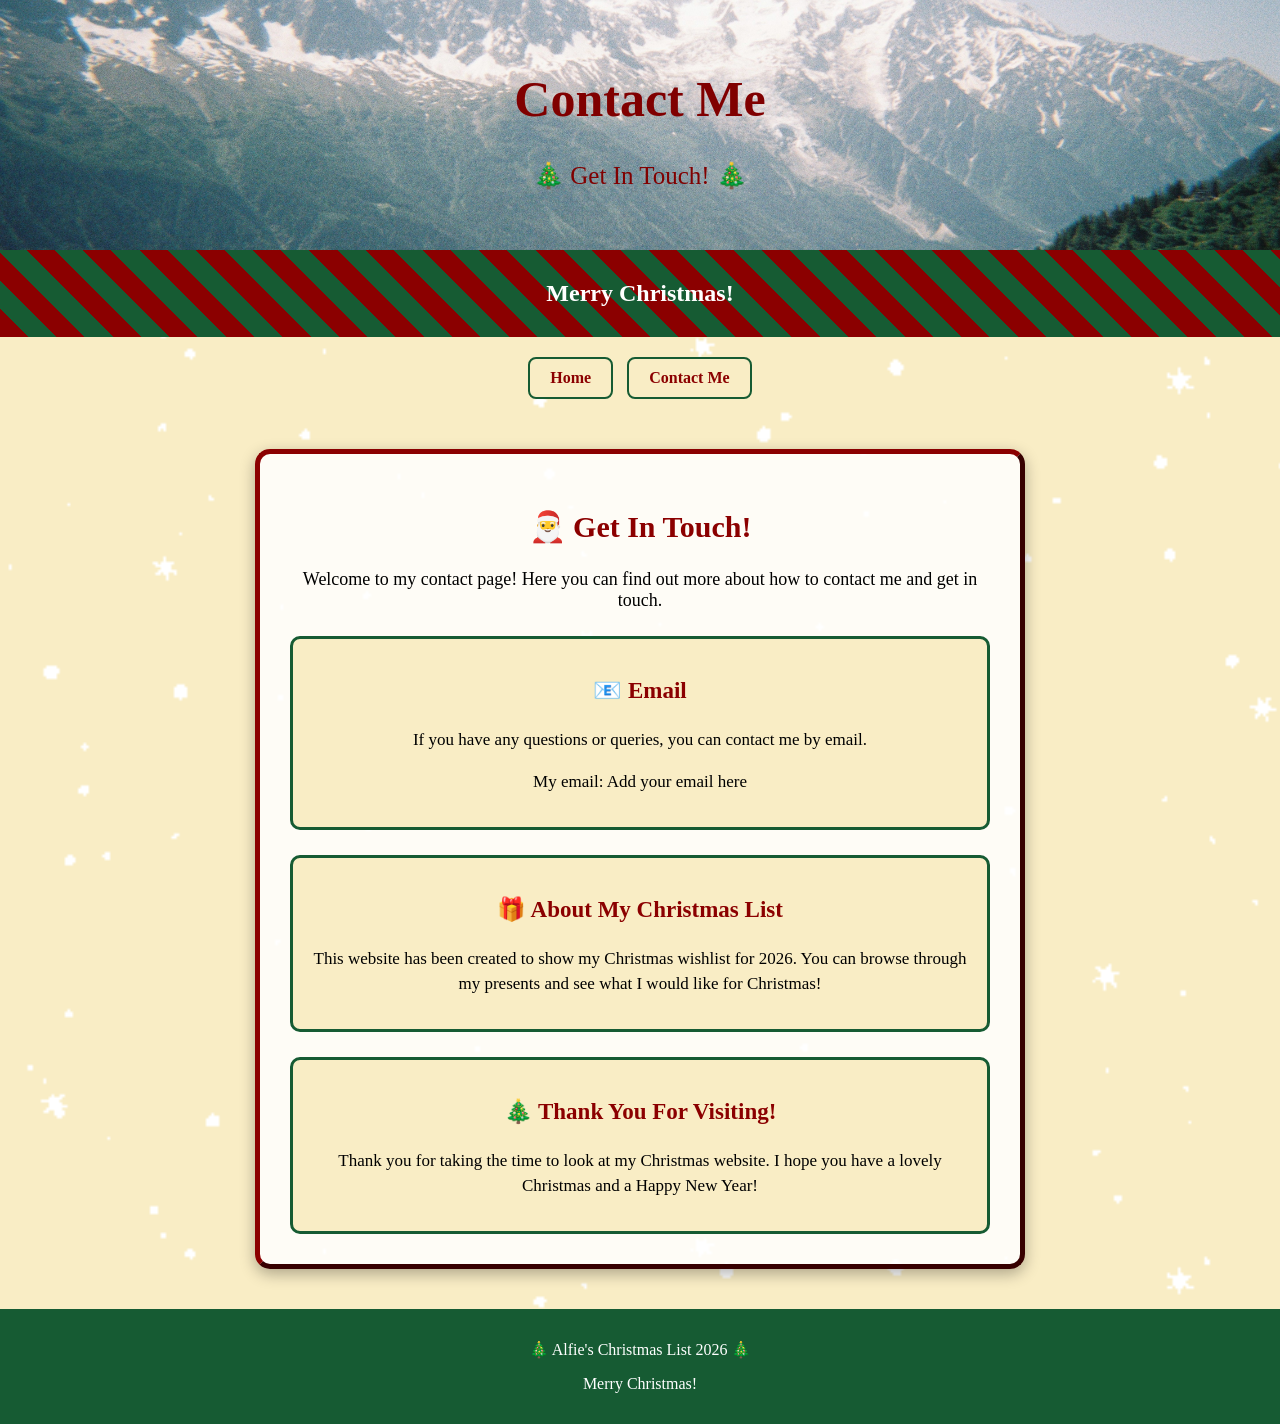
==== ChristmasContact.html @ b004b1dd "Add files via upload" ====
<!DOCTYPE html>
<html>
<head>
    <meta charset="UTF-8">
    <meta name="viewport" content="width=device-width, initial-scale=1.0">

    <title>Contact Me</title>

    <link rel="stylesheet" href="christmasstyle.css">
    <link rel="stylesheet" href="contactstyle.css">
</head>

<body>

<header>
    <div class="contact-hero">
        <div class="contact-hero-text">
            <h1>Contact Me</h1>
            <p>🎄 Get In Touch! 🎄</p>
        </div>
    </div>
</header>

<div class="header">
    <h2>Merry Christmas!</h2>
</div>

<nav class="navigation">
    <a href="index.html">Home</a>
    <a href="Contact.html">Contact Me</a>
</nav>

<main>

    <div class="contact-container">

        <h2>🎅 Get In Touch!</h2>

        <p>
            Welcome to my contact page!
            Here you can find out more about how to contact me
            and get in touch.
        </p>

        <div class="info-box">
            <h3>📧 Email</h3>
            <p>
                If you have any questions or queries,
                you can contact me by email.
            </p>
            <p>My email: Add your email here</p>
        </div>

        <div class="info-box">
            <h3>🎁 About My Christmas List</h3>
            <p>
                This website has been created to show my
                Christmas wishlist for 2026.
                You can browse through my presents and
                see what I would like for Christmas!
            </p>
        </div>

        <div class="info-box">
            <h3>🎄 Thank You For Visiting!</h3>
            <p>
                Thank you for taking the time to look
                at my Christmas website.
                I hope you have a lovely Christmas
                and a Happy New Year!
            </p>
        </div>

    </div>

</main>

<footer>
    <p>🎄 Alfie's Christmas List 2026 🎄</p>
    <p>Merry Christmas!</p>
</footer>

</body>
</html>
---- christmasstyle.css ----
body { 
background-color: #F9EDC5;
margin: 0;
padding: 0;
  background-image: url("snow-overlay-16x9.gif");
  background-size: cover;
  background-repeat: repeat;
  background-position: center center;
  height: 100vh;
  margin: 0;

} 

p {
font-family: "Harrington";
}

.hero-image {
  background-image: url("IMG_1508.JPG"); /* The image used */
  background-color: #F9EDC5; /* Used if the image is unavailable */
  height: 250px; /* You must set a specified height */
  background-position: center; /* Center the image */
  background-repeat: no-repeat; /* Do not repeat the image */
  background-size: cover; /* Resize the background image to cover the entire container */
position: relative;

}

.hero-text {
  text-align: center;
  position: absolute;
  top: 50%;
  left: 50%;
  transform: translate(-50%, -50%);
  color: maroon;
  font-size: 32px;
  font-family: "Staatliches";
width: 100%;

}
.header {
  position: sticky;
  top: 0;
  padding: 10px 16px;
  background: repeating-linear-gradient(
    45deg,
    #8B0000,
    #8B0000 20px,
    #165B33 20px,
    #165B33 40px
  );
  color: #f1f1f1;
  text-align: center;
}

.container {
  display: flex;
  justify-content: center;
  gap: 20px;
}

.container div {
  margin-top: 10px;
  margin-left: 10px;
  padding: 0 20px;
  border: 5px outset red;
  background-image: linear-gradient(rgba(255,255,255,0.3), rgba(255,255,255,0.3)), 
    url("Snowflake.png");
  background-size: cover;
  background-position: center;
  background-repeat: no-repeat;
  text-align: center;
  color: black;
  font-weight: bold;
}

.container a {
    color: black;
    text-decoration: none;
    font-weight: bold;
    font-family: Harrington;
}

.container a:hover {
    color: #8B0000;
    text-decoration: underline;
}
.slideshow {
    width: 450px;
    margin: 40px auto;
    padding: 15px;
    border: 5px solid #8B0000;
    border-radius: 15px;
    box-shadow: 0 5px 15px rgba(0,0,0,0.3);
    text-align: center;
}

.slideshow img {
    width: 100%;
    height: 280px;
    object-fit: contain;
    display: block;
    opacity: 1;
    transition: opacity 0.5s ease-in-out;
}

.slideshow img.fade-out {
    opacity: 0;
}

.slide-buttons {
    display: flex;
    justify-content: center;
    gap: 15px;
    margin-top: 15px;
}

.slide-buttons button {
    background-color: #8B0000;
    color: white;
    border: 2px solid #165B33;
    padding: 12px 20px;
    font-size: 16px;
    cursor: pointer;
    border-radius: 8px;
}

.slide-buttons button:hover {
    background-color: #165B33;
}

@media screen and (max-width: 600px) {
    .slideshow {
        width: 85%;
        box-sizing: border-box;
    }

    .slideshow img {
        height: 220px;
    }
}
---- contactstyle.css ----
body {
    background-color: #F9EDC5;
    background-image: url("snow-overlay-16x9.gif");
    background-size: cover;
    background-repeat: repeat;
    background-position: center;
    margin: 0;
    padding: 0;
}

/* Hero section */

.contact-hero {
    background-image: url("IMG_1508.JPG");
    background-color: #F9EDC5;
    height: 250px;
    background-position: center;
    background-repeat: no-repeat;
    background-size: cover;
    position: relative;
}

.contact-hero-text {
    text-align: center;
    position: absolute;
    top: 50%;
    left: 50%;
    transform: translate(-50%, -50%);
    color: maroon;
    font-size: 25px;
    font-family: "Staatliches";
    width: 100%;
}

/* Header */

.header {
    padding: 10px 16px;
    background: repeating-linear-gradient(
        45deg,
        #8B0000,
        #8B0000 20px,
        #165B33 20px,
        #165B33 40px
    );
    color: white;
    text-align: center;
}

/* Navigation */

.navigation {
    text-align: center;
    padding: 15px;
}

.navigation a {
    display: inline-block;
    color: #8B0000;
    font-weight: bold;
    text-decoration: none;
    padding: 10px 20px;
    margin: 5px;
    border: 2px solid #165B33;
    border-radius: 8px;
    background-color: #F9EDC5;
}

.navigation a:hover {
    background-color: #165B33;
    color: white;
}

/* Main container */

.contact-container {
    background-color: rgba(255,255,255,0.85);
    width: 65%;
    max-width: 700px;
    margin: 30px auto;
    padding: 30px;
    border: 5px outset #8B0000;
    border-radius: 15px;
    box-shadow: 0 5px 15px rgba(0,0,0,0.3);
}

.contact-container h2 {
    text-align: center;
    color: #8B0000;
    font-family: "Staatliches";
    font-size: 30px;
}

.contact-container > p {
    text-align: center;
    font-family: Harrington;
    font-size: 18px;
}

/* Information boxes */

.info-box {
    background-color: #F9EDC5;
    border: 3px solid #165B33;
    border-radius: 10px;
    padding: 15px;
    margin-top: 25px;
    text-align: center;
}

.info-box h3 {
    color: #8B0000;
    font-family: "Staatliches";
    font-size: 23px;
}

.info-box p {
    font-family: Harrington;
    font-size: 17px;
    line-height: 1.5;
}

/* Footer */

footer {
    background-color: #165B33;
    color: white;
    text-align: center;
    padding: 15px;
    margin-top: 40px;
}

/* Mobile layout */

@media screen and (max-width: 600px) {

    .contact-container {
        width: 85%;
        padding: 20px;
        box-sizing: border-box;
    }

    .contact-hero {
        height: 200px;
    }

    .contact-hero-text {
        font-size: 20px;
    }

}
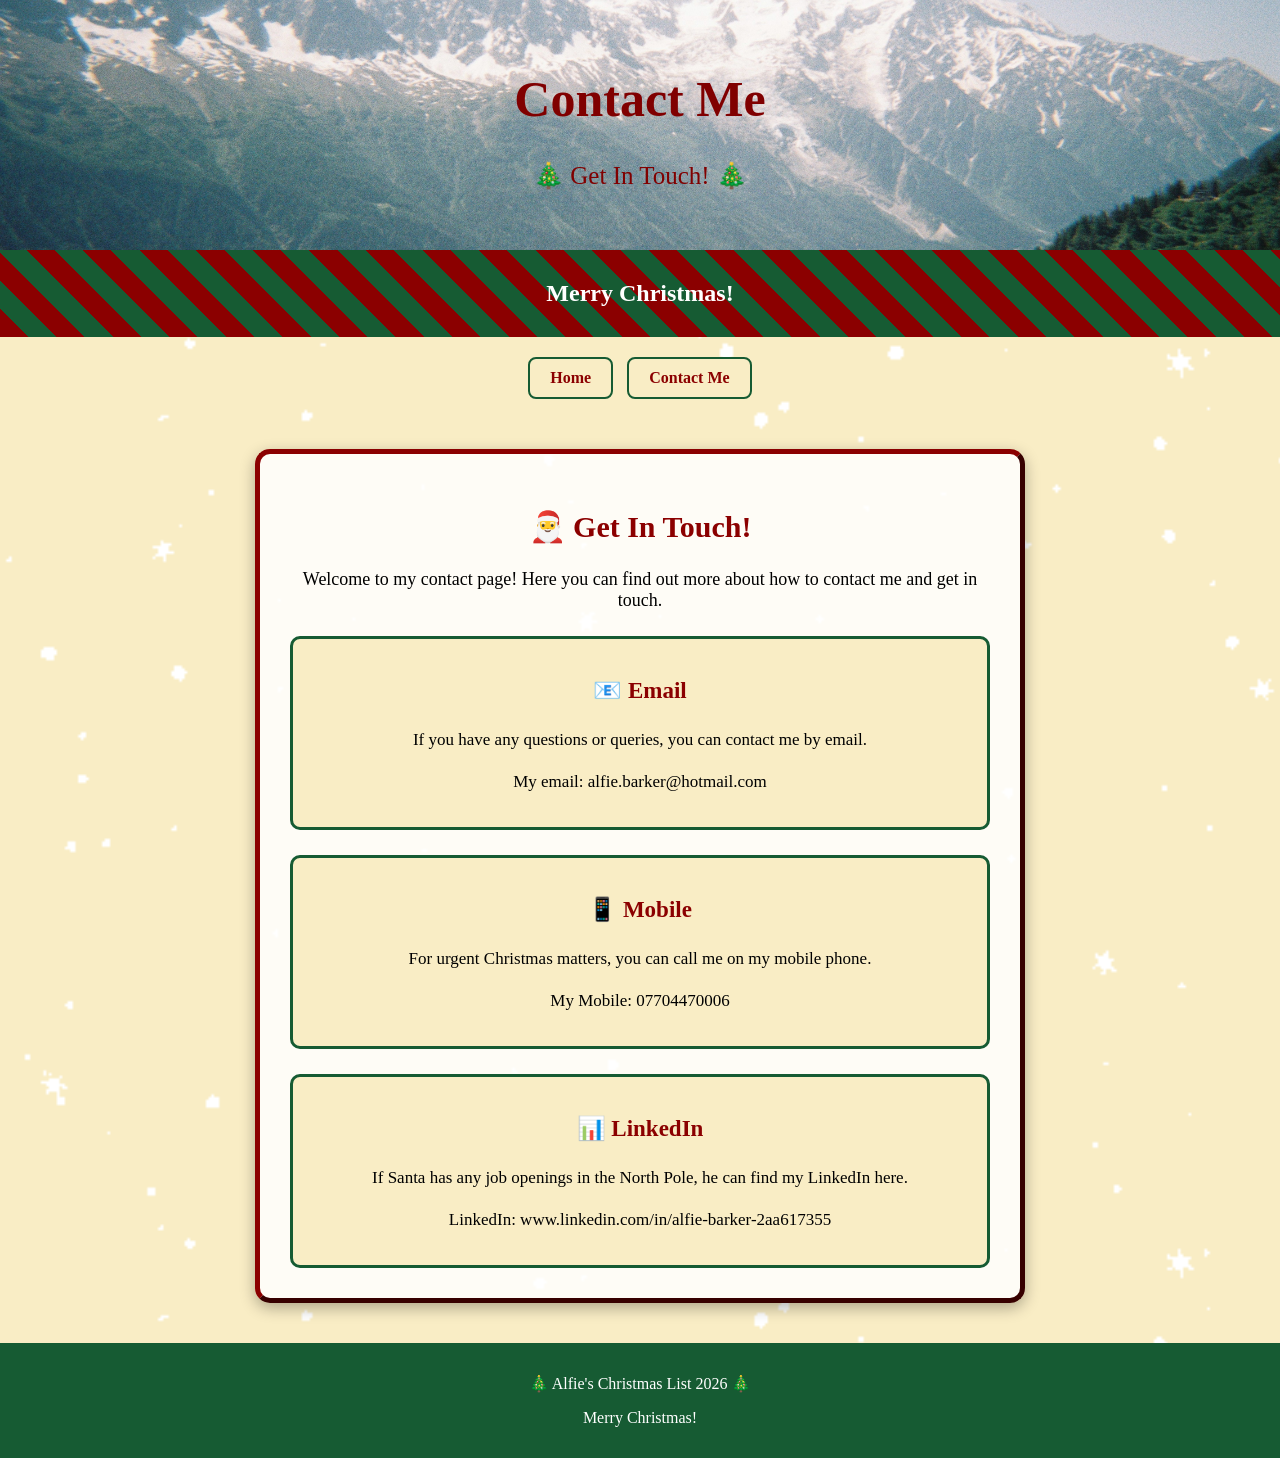
==== commit 828e2576: "Update ChristmasContact.html" ====
--- a/ChristmasContact.html
+++ b/ChristmasContact.html
@@ -48,27 +48,25 @@
                 If you have any questions or queries,
                 you can contact me by email.
             </p>
-            <p>My email: Add your email here</p>
+            <p>My email: alfie.barker@hotmail.com</p>
         </div>
 
         <div class="info-box">
-            <h3>🎁 About My Christmas List</h3>
+            <h3>📱 Mobile</h3>
             <p>
-                This website has been created to show my
-                Christmas wishlist for 2026.
-                You can browse through my presents and
-                see what I would like for Christmas!
+                For urgent Christmas matters, you can
+                call me on my mobile phone.
             </p>
+            <p>My Mobile: 07704470006</p>
         </div>
-
-        <div class="info-box">
-            <h3>🎄 Thank You For Visiting!</h3>
+        
+          <div class="info-box">
+            <h3>📊 LinkedIn</h3>
             <p>
-                Thank you for taking the time to look
-                at my Christmas website.
-                I hope you have a lovely Christmas
-                and a Happy New Year!
+               If Santa has any job openings in the 
+                North Pole, he can find my LinkedIn here.
             </p>
+            <p>LinkedIn: www.linkedin.com/in/alfie-barker-2aa617355</p>
         </div>
 
     </div>
@@ -81,4 +79,4 @@
 </footer>
 
 </body>
-</html>+</html>
--- a/christmasstyle.css
+++ b/christmasstyle.css
@@ -1,6 +1,6 @@
 
 body { 
-background-color: #F9EDC5;
+background-color: #1B4332;
 margin: 0;
 padding: 0;
   background-image: url("snow-overlay-16x9.gif");
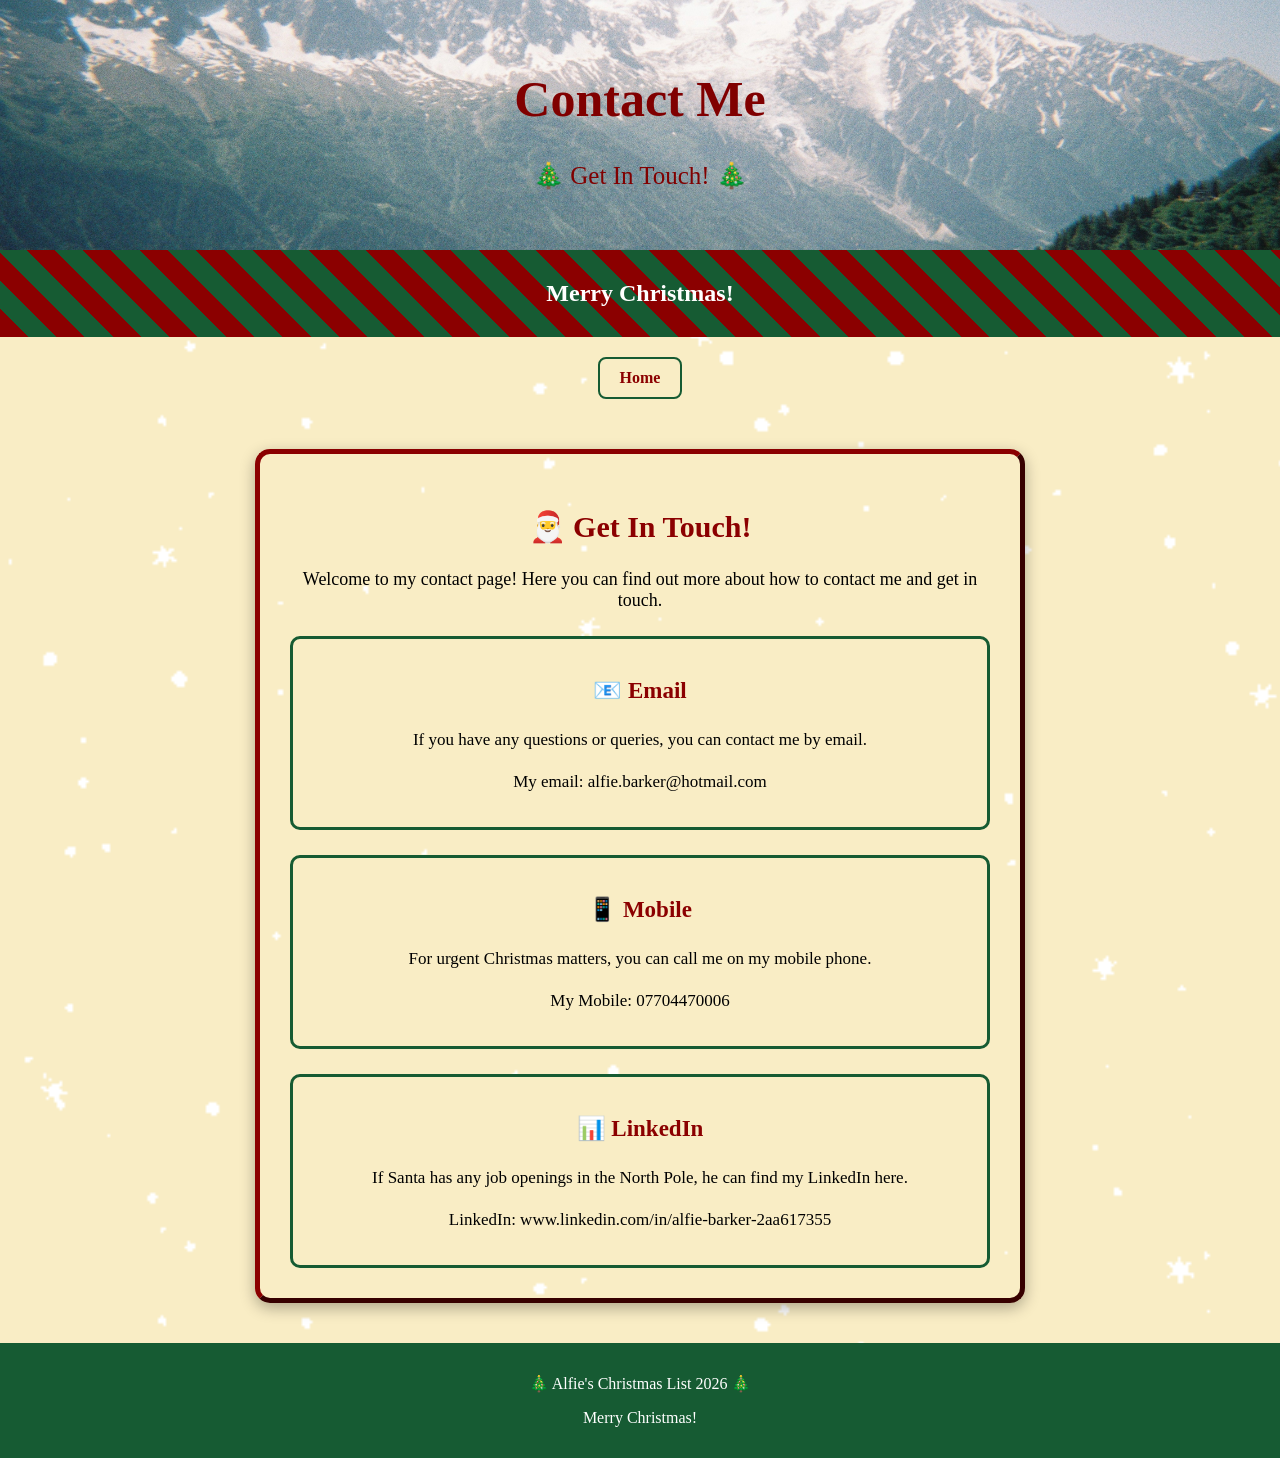
==== commit 56d2e72a: "Remove 'Contact Me' link from navigation Removed link to 'Contact Me' page from navigation." ====
--- a/ChristmasContact.html
+++ b/ChristmasContact.html
@@ -27,7 +27,6 @@
 
 <nav class="navigation">
     <a href="index.html">Home</a>
-    <a href="Contact.html">Contact Me</a>
 </nav>
 
 <main>
--- a/christmasstyle.css
+++ b/christmasstyle.css
@@ -80,6 +80,7 @@
     text-decoration: none;
     font-weight: bold;
     font-family: Harrington;
+    text-align: center;
 }
 
 .container a:hover {
@@ -130,6 +131,14 @@
     background-color: #165B33;
 }
 
+footer {
+    background-color: #165B33;
+    color: white;
+    text-align: center;
+    padding: 15px;
+    margin-top: 40px;
+}
+
 @media screen and (max-width: 600px) {
     .slideshow {
         width: 85%;
--- a/contactstyle.css
+++ b/contactstyle.css
@@ -74,7 +74,6 @@
 /* Main container */
 
 .contact-container {
-    background-color: rgba(255,255,255,0.85);
     width: 65%;
     max-width: 700px;
     margin: 30px auto;
@@ -148,4 +147,4 @@
         font-size: 20px;
     }
 
-}+}
